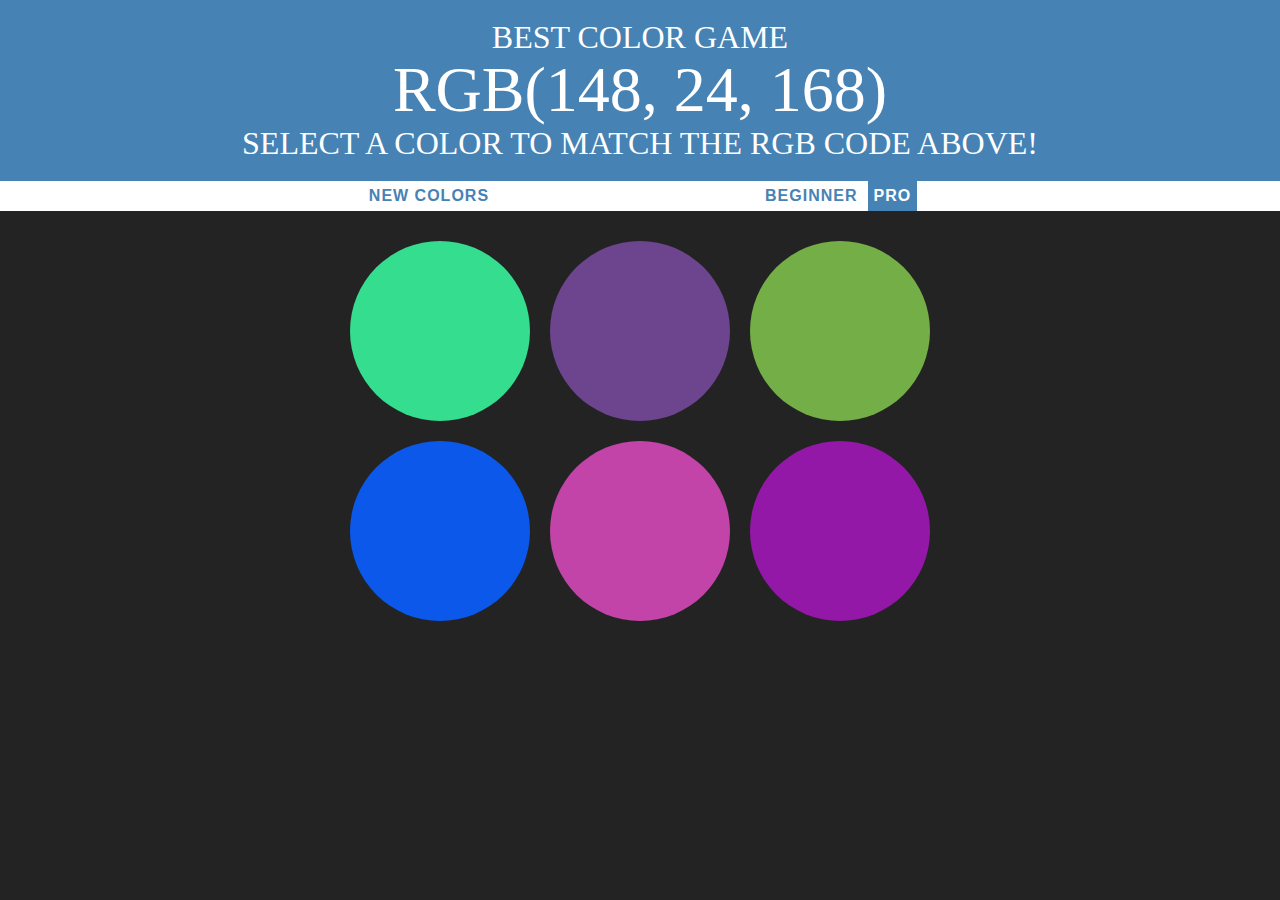
==== index.html @ 6ff33773 "update header" ====
<!DOCTYPE html>
<html>

<head>
  <title>Color Game</title>
  <link rel="stylesheet" type="text/css" href="colorGame.css">
</head>

<body>
  <h1>
    Best Color Game
    <br>
    <span id="colorDisplay">RGB</span>
    <br>
    Select a color to match the RGB code above!
  </h1>

  <div id="stripe">
    <button id="reset">New Colors</button>
    <span id="message"></span>
    <button class="mode">Beginner</button>
    <button class="mode selected">Pro</button>
  </div>

  <div id="container">
    <div class="circle"></div>
    <div class="circle"></div>
    <div class="circle"></div>
    <div class="circle"></div>
    <div class="circle"></div>
    <div class="circle"></div>
  </div>

  <script type="text/javascript" src="colorGame.js"></script>
</body>

</html>
---- colorGame.css ----
body {
	background-color: #232323;
	margin: 0;
	font-family: "Montserrat", "Avenir";
}

.circle {
	width: 30%;
	background: purple;
	padding-bottom: 30%;
	float: left;
	margin: 1.66%;
	border-radius: 100%;
	transition: background 0.8s;
	-webkit-transition: background 0.8s;
	-moz-transition: background 0.8s;
}

#container {
	margin: 20px auto;
	max-width: 600px;
}

h1 {
	text-align: center;
	line-height: 1.1;
	font-weight: normal;
	color: white;
	background: steelblue;
	margin: 0;
	text-transform: uppercase;
	padding: 20px 0;
}

#colorDisplay {
	font-size: 200%;
}

#message {
	display: inline-block;
	width: 20%;
}

#stripe {
	background: white;
	height: 30px;
	text-align: center;
	color: black;
}

.selected {
	color: white;
	background: steelblue;
}

button {
	border: none;
	background: none;
	text-transform: uppercase;
	height: 100%;
	font-weight: 700;
	color: steelblue;
	letter-spacing: 1px;
	font-size: inherit;
	transition: all 0.3s;
	-webkit-transition: all 0.3s;
	-moz-transition: all 0.3s;
	outline: none;
}

button:hover {
	color: white;
	background: steelblue;
}
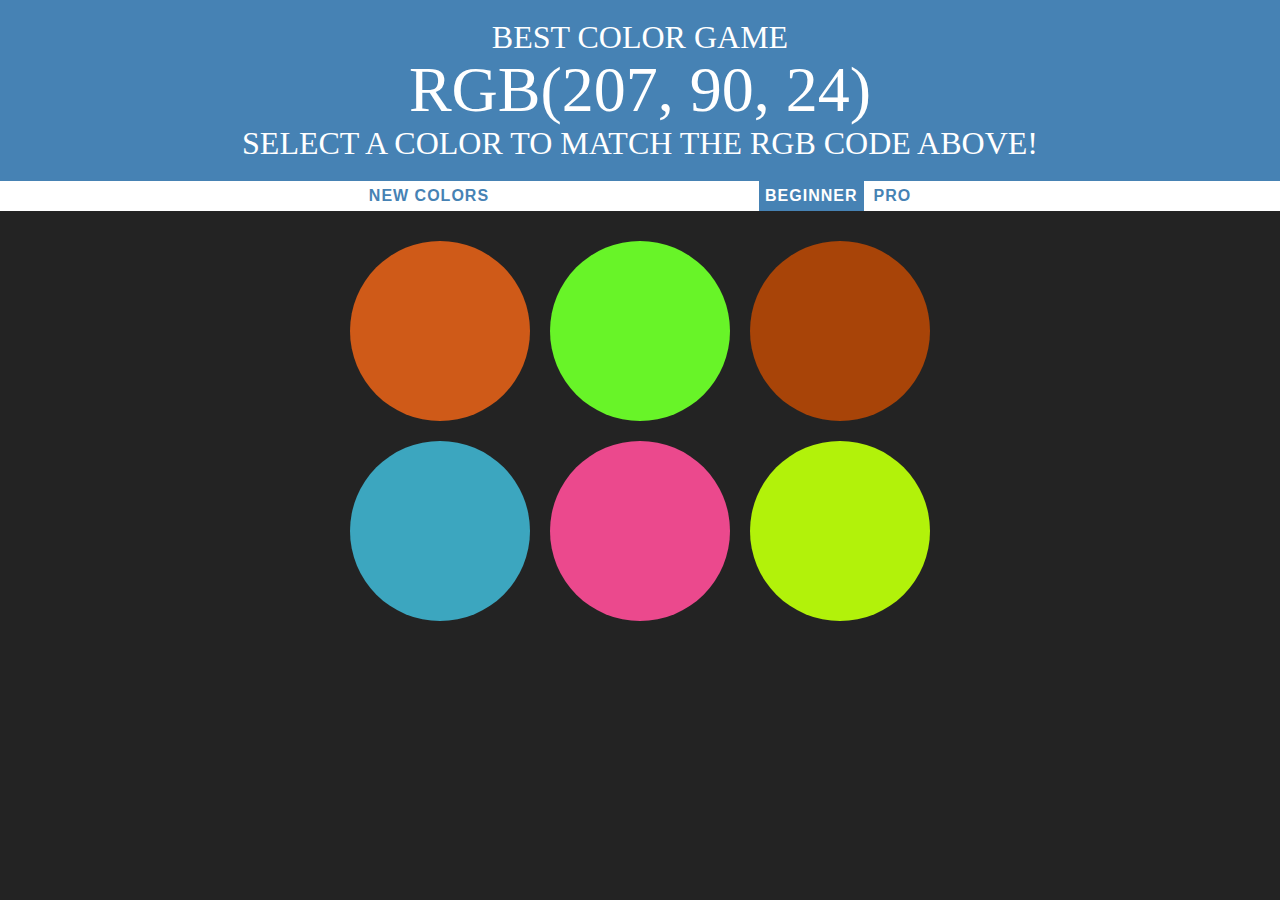
==== commit 71ab754d: "fix bug that stopped beginner mode" ====
--- a/index.html
+++ b/index.html
@@ -18,8 +18,8 @@
   <div id="stripe">
     <button id="reset">New Colors</button>
     <span id="message"></span>
-    <button class="mode">Beginner</button>
-    <button class="mode selected">Pro</button>
+    <button class="mode selected">Beginner</button>
+    <button class="mode">Pro</button>
   </div>
 
   <div id="container">
@@ -30,6 +30,10 @@
     <div class="circle"></div>
     <div class="circle"></div>
   </div>
+<!-- 
+  <div>
+      <img src="images/color-chart.jpeg" alt="color-chart">
+  </div> -->
 
   <script type="text/javascript" src="colorGame.js"></script>
 </body>
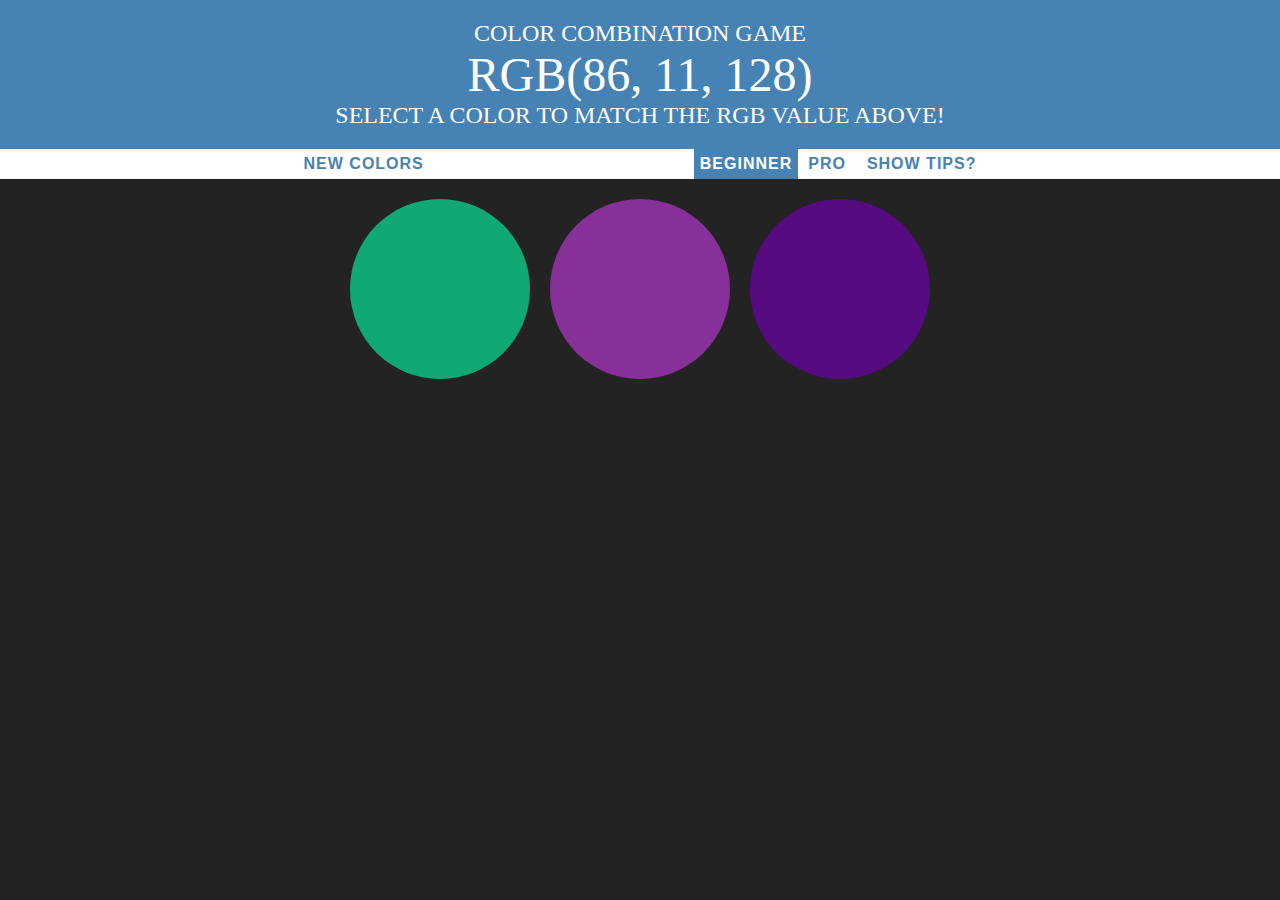
==== commit 8b3a01ad: "add tips" ====
--- a/index.html
+++ b/index.html
@@ -7,22 +7,23 @@
 </head>
 
 <body>
-  <h1>
-    Best Color Game
+  <h2>
+    Color Combination Game
     <br>
     <span id="colorDisplay">RGB</span>
     <br>
-    Select a color to match the RGB code above!
-  </h1>
+    Select a color to match the RGB value above!
+  </h2>
 
-  <div id="stripe">
-    <button id="reset">New Colors</button>
-    <span id="message"></span>
-    <button class="mode selected">Beginner</button>
-    <button class="mode">Pro</button>
+  <div class="stripe">
+      <button id="reset">New Colors</button>
+      <span id="message"></span>
+      <button class="mode selected">Beginner</button>
+      <button class="mode">Pro</button>
+      <button class="tips-button">Show Tips?</button>
   </div>
-
-  <div id="container">
+<div class="container">
+  <div class="circles-container">
     <div class="circle"></div>
     <div class="circle"></div>
     <div class="circle"></div>
@@ -30,10 +31,20 @@
     <div class="circle"></div>
     <div class="circle"></div>
   </div>
-<!-- 
-  <div>
-      <img src="images/color-chart.jpeg" alt="color-chart">
-  </div> -->
+</div>
+<div class="container">
+    <div class="tips-container">
+        <div class="tips">
+            <h3>TIPS:</h3>
+            <p> ➡︎ An RGB color value is specified with: rgb(red, green, blue).</p>
+            <p> ➡︎ Each parameter (red, green, and blue) defines the intensity of the color as an integer between 0 and 255.</p>
+            <p> ➡︎ For example, rgb(0, 0, 255) is rendered as blue, because the blue parameter is set to its highest value (255) and the others are set to 0.
+            </p>
+            <p> ➡︎ The color chart can help you in guessing the right combination.</p>
+        </div>
+        <img src="images/color-chart.jpeg" alt="color-chart">
+    </div>
+</div>
 
   <script type="text/javascript" src="colorGame.js"></script>
 </body>
--- a/colorGame.css
+++ b/colorGame.css
@@ -1,74 +1,131 @@
 body {
-	background-color: #232323;
-	margin: 0;
-	font-family: "Montserrat", "Avenir";
+    background-color: #232323;
+    margin: 0;
+    font-family: 'Montserrat', 'Avenir';
+}
+
+h2 {
+    text-align: center;
+    font-weight: normal;
+    color: white;
+    background: steelblue;
+    margin: 0;
+    text-transform: uppercase;
+    padding: 20px 0;
+}
+
+#colorDisplay {
+    font-size: 200%;
+}
+
+#message {
+    display: inline-block;
+    width: 20%;
+}
+
+.stripe {
+    background: white;
+    height: 30px;
+    text-align: center;
+    color: black;
+}
+
+.tips-button {
+    margin-left: 5px;
+}
+
+.selected {
+    color: white;
+    background: steelblue;
+}
+
+button {
+    border: none;
+    background: none;
+    text-transform: uppercase;
+    height: 100%;
+    font-weight: 700;
+    color: steelblue;
+    letter-spacing: 1px;
+    font-size: inherit;
+    transition: all 0.3s;
+    -webkit-transition: all 0.3s;
+    -moz-transition: all 0.3s;
+    outline: none;
+}
+
+button:hover {
+    color: white;
+    background: steelblue;
+    cursor: pointer;
 }
 
 .circle {
-	width: 30%;
-	background: purple;
-	padding-bottom: 30%;
-	float: left;
-	margin: 1.66%;
-	border-radius: 100%;
-	transition: background 0.8s;
-	-webkit-transition: background 0.8s;
-	-moz-transition: background 0.8s;
+    background: rgb(231, 230, 230);
+    height: 120px;
+    border-radius: 50%;
+    transition: background 0.8s;
+    -webkit-transition: background 0.8s;
+    -moz-transition: background 0.8s;
 }
 
-#container {
-	margin: 20px auto;
-	max-width: 600px;
+.container {
+    display: flex;
+    justify-content: center;
 }
 
-h1 {
-	text-align: center;
-	line-height: 1.1;
-	font-weight: normal;
-	color: white;
-	background: steelblue;
-	margin: 0;
-	text-transform: uppercase;
-	padding: 20px 0;
+.circles-container {
+    margin: 20px auto;
+    display: grid;
+    grid-template-columns: 120px 120px 120px;
+    column-gap: 15px;
+    row-gap: 15px;
 }
 
-#colorDisplay {
-	font-size: 200%;
+.tips-container {
+    margin-top: 20px;
+    border-radius: 100%;
+    width: 80%;
+    display: none;
+    justify-content: center;
+    align-items: center;
+    padding: 10px 20px;
+    border-radius: 20px;
+    background-color: white;
 }
 
-#message {
-	display: inline-block;
-	width: 20%;
+.tips {
+    color: steelblue;
+    max-width: 500px;
 }
 
-#stripe {
-	background: white;
-	height: 30px;
-	text-align: center;
-	color: black;
+.tips-container img {
+    height: 160px;
+    border-radius: 20px;
 }
 
-.selected {
-	color: white;
-	background: steelblue;
+@media only screen and (min-width: 600px) {
+    .circle {
+        height: 160px;
+    }
+    .circles-container {
+        grid-template-columns: 160px 160px 160px;
+        column-gap: 20px;
+        row-gap: 20px;
+    }
+    .tips-container img {
+        height: 250px;
+    }
 }
 
-button {
-	border: none;
-	background: none;
-	text-transform: uppercase;
-	height: 100%;
-	font-weight: 700;
-	color: steelblue;
-	letter-spacing: 1px;
-	font-size: inherit;
-	transition: all 0.3s;
-	-webkit-transition: all 0.3s;
-	-moz-transition: all 0.3s;
-	outline: none;
+@media only screen and (min-width: 768px) {
+    .circle {
+        height: 180px;
+    }
+    .circles-container {
+        grid-template-columns: 180px 180px 180px;
+    }
+    .tips-container img {
+        height: 300px;
+    }
 }
-
-button:hover {
-	color: white;
-	background: steelblue;
-}
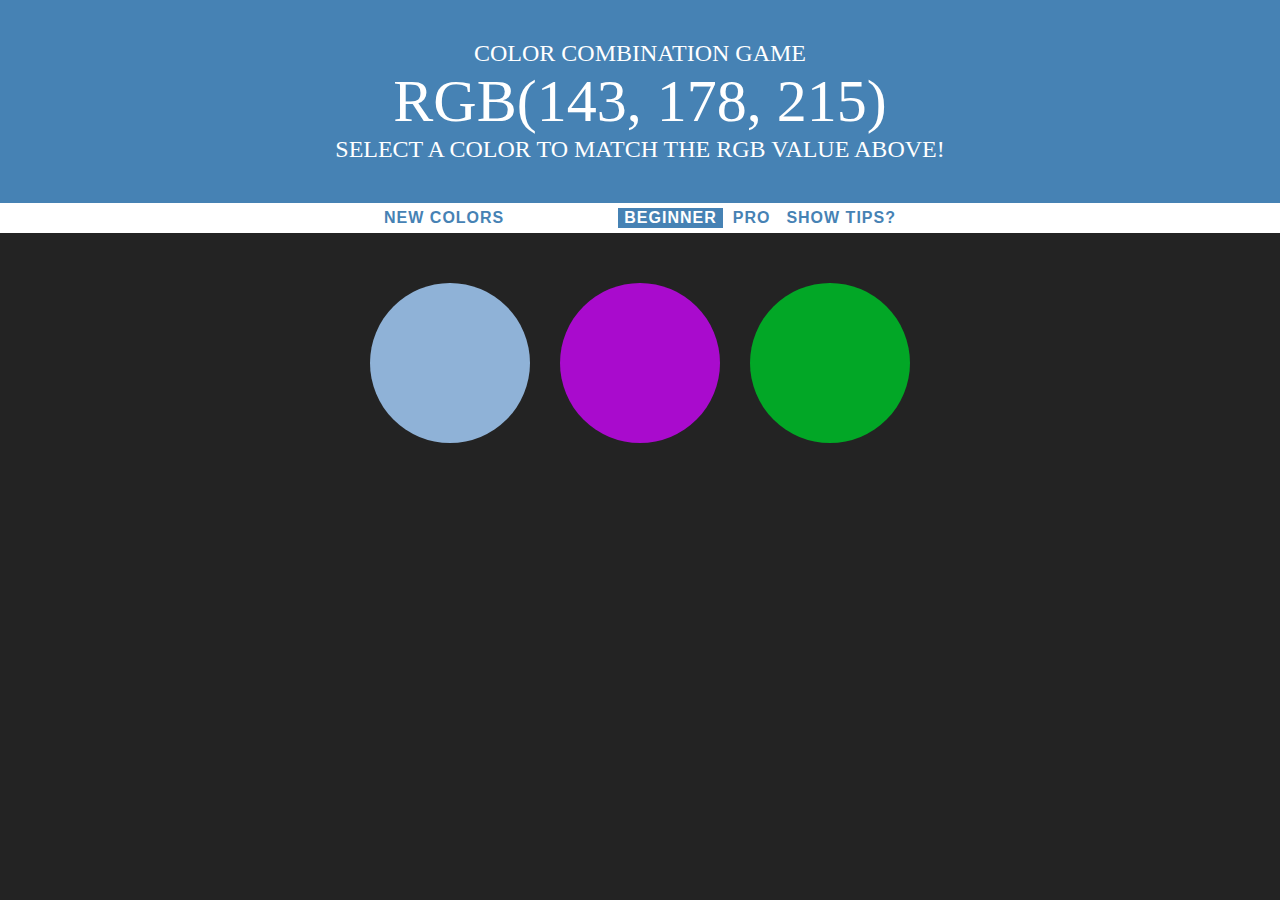
==== commit 2e6d2a45: "add meta tags to html to effect mobile responsiveness" ====
--- a/index.html
+++ b/index.html
@@ -1,52 +1,57 @@
 <!DOCTYPE html>
-<html>
+<html lang="en">
 
 <head>
-  <title>Color Game</title>
-  <link rel="stylesheet" type="text/css" href="colorGame.css">
+    <meta charset="UTF-8">
+    <meta http-equiv="X-UA-Compatible" content="IE=edge">
+    <meta name="viewport" content="width=device-width, initial-scale=1.0">
+    <title>Color Game</title>
+    <link rel="stylesheet" type="text/css" href="colorGame.css">
 </head>
 
 <body>
-  <h2>
-    Color Combination Game
-    <br>
-    <span id="colorDisplay">RGB</span>
-    <br>
-    Select a color to match the RGB value above!
-  </h2>
+    <h2>
+        Color Combination Game
+        <br>
+        <span id="colorDisplay">RGB</span>
+        <br>
+        Select a color to match the RGB value above!
+    </h2>
 
-  <div class="stripe">
-      <button id="reset">New Colors</button>
-      <span id="message"></span>
-      <button class="mode selected">Beginner</button>
-      <button class="mode">Pro</button>
-      <button class="tips-button">Show Tips?</button>
-  </div>
-<div class="container">
-  <div class="circles-container">
-    <div class="circle"></div>
-    <div class="circle"></div>
-    <div class="circle"></div>
-    <div class="circle"></div>
-    <div class="circle"></div>
-    <div class="circle"></div>
-  </div>
-</div>
-<div class="container">
-    <div class="tips-container">
-        <div class="tips">
-            <h3>TIPS:</h3>
-            <p> ➡︎ An RGB color value is specified with: rgb(red, green, blue).</p>
-            <p> ➡︎ Each parameter (red, green, and blue) defines the intensity of the color as an integer between 0 and 255.</p>
-            <p> ➡︎ For example, rgb(0, 0, 255) is rendered as blue, because the blue parameter is set to its highest value (255) and the others are set to 0.
-            </p>
-            <p> ➡︎ The color chart can help you in guessing the right combination.</p>
+    <div class="stripe">
+        <button id="reset">New Colors</button>
+        <span id="message"></span>
+        <button class="mode selected">Beginner</button>
+        <button class="mode">Pro</button>
+        <button class="tips-button">Show Tips?</button>
+    </div>
+    <div class="container">
+        <div class="circles-container">
+            <div class="circle"></div>
+            <div class="circle"></div>
+            <div class="circle"></div>
+            <div class="circle"></div>
+            <div class="circle"></div>
+            <div class="circle"></div>
         </div>
-        <img src="images/color-chart.jpeg" alt="color-chart">
     </div>
-</div>
+    <div class="container">
+        <div class="tips-container">
+            <div class="tips">
+                <h3>TIPS:</h3>
+                <p> ➡︎ An RGB color value is specified with: rgb(red, green, blue).</p>
+                <p> ➡︎ Each parameter (red, green, and blue) defines the intensity of the color as an integer between 0
+                    and 255.</p>
+                <p> ➡︎ For example, rgb(0, 0, 255) is rendered as blue, because the blue parameter is set to its highest
+                    value (255) and the others are set to 0.
+                </p>
+                <p> ➡︎ The color chart can help you in guessing the right combination.</p>
+            </div>
+            <img src="images/color-chart.jpeg" alt="color-chart">
+        </div>
+    </div>
 
-  <script type="text/javascript" src="colorGame.js"></script>
+    <script type="text/javascript" src="colorGame.js"></script>
 </body>
 
 </html>--- a/colorGame.css
+++ b/colorGame.css
@@ -11,27 +11,26 @@
     background: steelblue;
     margin: 0;
     text-transform: uppercase;
-    padding: 20px 0;
+    padding: 20px 10px;
+    font-size: 80%;
 }
 
 #colorDisplay {
-    font-size: 200%;
+    font-size: 160%;
 }
 
 #message {
     display: inline-block;
-    width: 20%;
+    width: 50px;
+    font-weight: 500;
 }
 
 .stripe {
     background: white;
-    height: 30px;
+    padding: 5px 10px;
     text-align: center;
     color: black;
-}
-
-.tips-button {
-    margin-left: 5px;
+    font-size: 60%;
 }
 
 .selected {
@@ -60,9 +59,18 @@
     cursor: pointer;
 }
 
+.circles-container {
+    margin: 10px auto;
+    /* padding: 10px; */
+    display: grid;
+    grid-template-columns: 100px 100px 100px;
+    column-gap: 15px;
+    row-gap: 15px;
+}
+
 .circle {
     background: rgb(231, 230, 230);
-    height: 120px;
+    height: 100px;
     border-radius: 50%;
     transition: background 0.8s;
     -webkit-transition: background 0.8s;
@@ -72,21 +80,14 @@
 .container {
     display: flex;
     justify-content: center;
-}
-
-.circles-container {
-    margin: 20px auto;
-    display: grid;
-    grid-template-columns: 120px 120px 120px;
-    column-gap: 15px;
-    row-gap: 15px;
+    padding: 20px;
 }
 
 .tips-container {
-    margin-top: 20px;
+    margin: 10px 0;
     border-radius: 100%;
-    width: 80%;
     display: none;
+    flex-wrap: wrap;
     justify-content: center;
     align-items: center;
     padding: 10px 20px;
@@ -94,38 +95,112 @@
     background-color: white;
 }
 
-.tips {
+.tips-container .tips {
     color: steelblue;
-    max-width: 500px;
+    font-size: 80%;
 }
 
 .tips-container img {
-    height: 160px;
-    border-radius: 20px;
+    height: 140px;
 }
 
 @media only screen and (min-width: 600px) {
+    h2 {
+        padding: 20px 10px;
+        font-size: 90%;
+    }
+
+    #colorDisplay {
+        font-size: 180%;
+    }
+
+    #message {
+        width: 70px;
+    }
+
+    .stripe {
+        padding: 5px 10px;
+        font-size: 80%;
+    }
+
+    .circle {
+        height: 140px;
+    }
+
+    .circles-container {
+        grid-template-columns: 140px 140px 140px;
+        column-gap: 20px;
+        row-gap: 20px;
+    }
+
+    .tips-container img {
+        height: 160px;
+    }
+
+    .tips-container .tips {
+        max-width: 300px;
+    }
+}
+
+@media only screen and (min-width: 768px) {
+    h2 {
+        padding: 30px 10px;
+        font-size: 100%;
+    }
+
+    #colorDisplay {
+        font-size: 200%;
+    }
+
+    #message {
+        width: 80px;
+    }
+
+    .stripe {
+        font-size: 100%;
+    }
+
+    .tips-container img {
+        height: 180px;
+    }
+
+    .tips-container .tips {
+        max-width: 500px;
+        font-size: 90%;
+    }
+}
+
+@media only screen and (min-width: 1200px) {
+    h2 {
+        padding: 40px 10px;
+        font-size: 150%;
+    }
+
+    #colorDisplay {
+        font-size: 250%;
+    }
+
+    #message {
+        width: 100px;
+    }
+
     .circle {
         height: 160px;
     }
+
     .circles-container {
+        margin: 30px auto;
         grid-template-columns: 160px 160px 160px;
-        column-gap: 20px;
-        row-gap: 20px;
-    }
+        column-gap: 30px;
+        row-gap: 30px;
+    }
+
     .tips-container img {
-        height: 250px;
-    }
-}
-
-@media only screen and (min-width: 768px) {
-    .circle {
-        height: 180px;
-    }
-    .circles-container {
-        grid-template-columns: 180px 180px 180px;
-    }
-    .tips-container img {
-        height: 300px;
-    }
-}
+        height: 220px;
+    }
+
+    .tips-container .tips {
+        max-width: 500px;
+        font-size: 100%;
+    }
+}